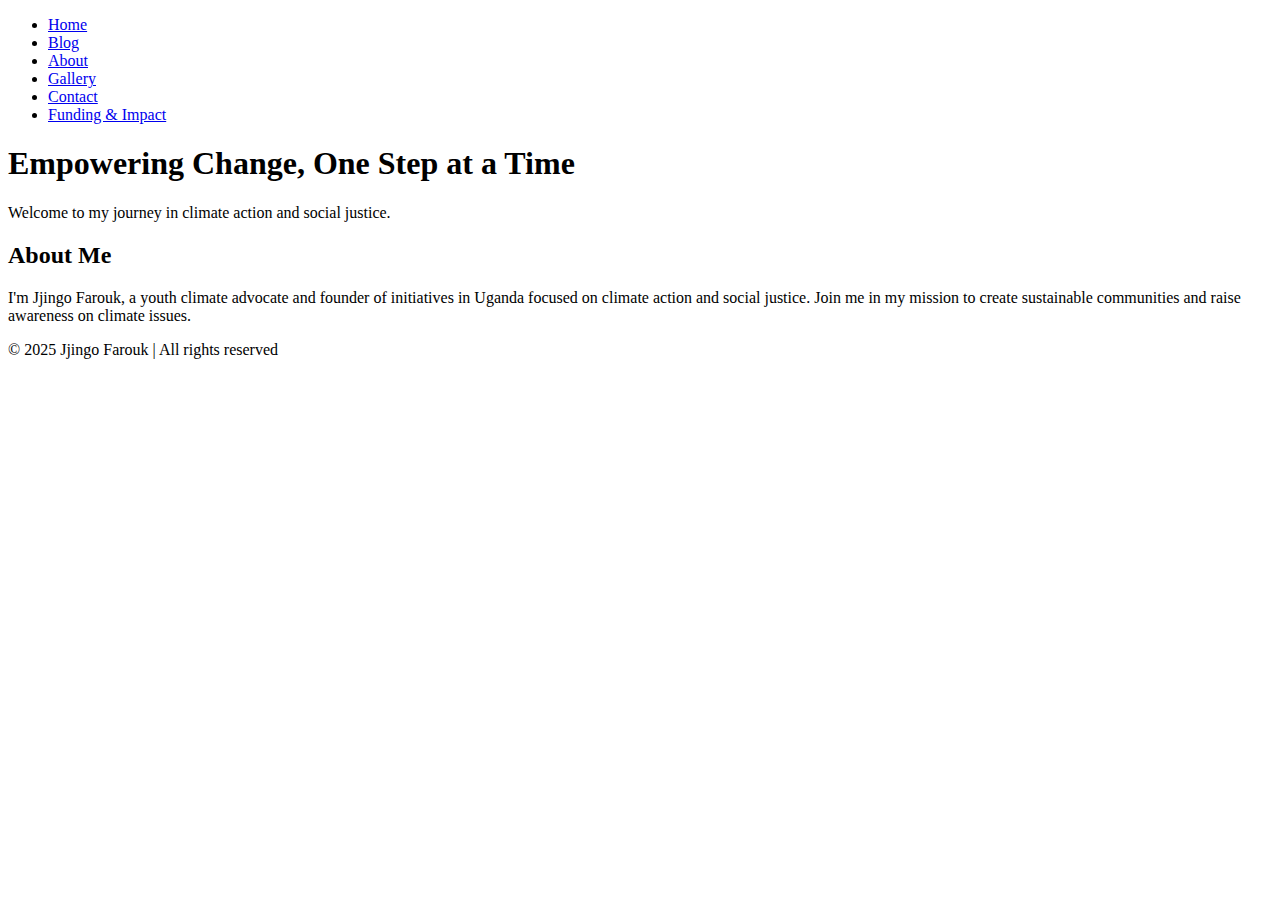
==== index.html @ bf0b95af "Create index.html" ====
<!DOCTYPE html>
<html lang="en">
<head>
    <meta charset="UTF-8">
    <meta name="viewport" content="width=device-width, initial-scale=1.0">
    <title>Jjingo Farouk | Youth Climate Advocate</title>
    <link rel="stylesheet" href="styles/main.css">
</head>
<body>
    <!-- Navigation Bar -->
    <header>
        <nav>
            <ul>
                <li><a href="index.html">Home</a></li>
                <li><a href="blog.html">Blog</a></li>
                <li><a href="about.html">About</a></li>
                <li><a href="gallery.html">Gallery</a></li>
                <li><a href="contact.html">Contact</a></li>
                <li><a href="funding.html">Funding & Impact</a></li>
            </ul>
        </nav>
    </header>

    <!-- Hero Section -->
    <section class="hero">
        <h1>Empowering Change, One Step at a Time</h1>
        <p>Welcome to my journey in climate action and social justice.</p>
    </section>

    <!-- About Section -->
    <section class="intro">
        <h2>About Me</h2>
        <p>I'm Jjingo Farouk, a youth climate advocate and founder of initiatives in Uganda focused on climate action and social justice. Join me in my mission to create sustainable communities and raise awareness on climate issues.</p>
    </section>

    <footer>
        <p>&copy; 2025 Jjingo Farouk | All rights reserved</p>
    </footer>

    <script src="scripts/main.js"></script>
</body>
</html>
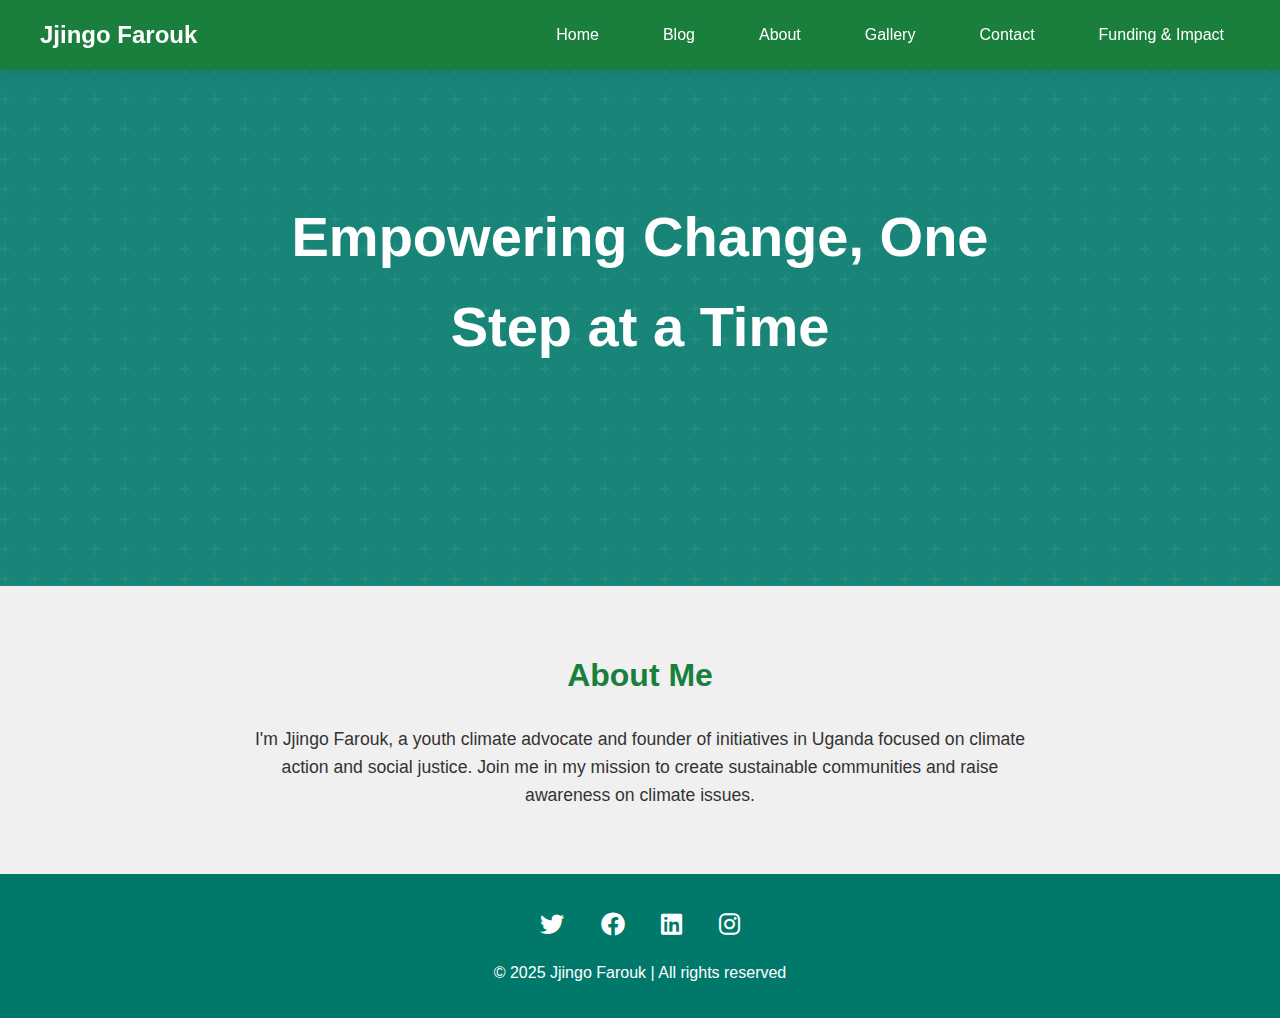
==== commit 0edef12b: "Update index.html" ====
--- a/index.html
+++ b/index.html
@@ -3,13 +3,234 @@
 <head>
     <meta charset="UTF-8">
     <meta name="viewport" content="width=device-width, initial-scale=1.0">
+    <meta name="description" content="Jjingo Farouk - Youth Climate Advocate from Uganda working towards sustainable communities">
     <title>Jjingo Farouk | Youth Climate Advocate</title>
-    <link rel="stylesheet" href="styles/main.css">
+    <link href="https://cdnjs.cloudflare.com/ajax/libs/font-awesome/6.0.0/css/all.min.css" rel="stylesheet">
+    <style>
+        /* Enhanced CSS with modern features */
+        :root {
+            --primary: #1a7f3d;
+            --primary-dark: #155d33;
+            --secondary: #00796b;
+            --light: #f0f0f0;
+            --white: #ffffff;
+            --dark: #333333;
+        }
+
+        * {
+            margin: 0;
+            padding: 0;
+            box-sizing: border-box;
+        }
+
+        body {
+            font-family: 'Segoe UI', Arial, sans-serif;
+            background-color: var(--light);
+            color: var(--dark);
+            line-height: 1.6;
+        }
+
+        /* Modern Header & Navigation */
+        header {
+            background-color: var(--primary);
+            padding: 1rem;
+            position: fixed;
+            width: 100%;
+            top: 0;
+            z-index: 1000;
+            box-shadow: 0 2px 10px rgba(0,0,0,0.1);
+            transition: background-color 0.3s ease;
+        }
+
+        header.scrolled {
+            background-color: rgba(26, 127, 61, 0.95);
+            backdrop-filter: blur(5px);
+        }
+
+        nav {
+            max-width: 1200px;
+            margin: 0 auto;
+            display: flex;
+            justify-content: space-between;
+            align-items: center;
+        }
+
+        .logo {
+            color: var(--white);
+            font-size: 1.5rem;
+            font-weight: bold;
+            text-decoration: none;
+        }
+
+        nav ul {
+            list-style-type: none;
+            display: flex;
+            gap: 2rem;
+        }
+
+        nav ul li a {
+            color: var(--white);
+            text-decoration: none;
+            font-weight: 500;
+            padding: 0.5rem 1rem;
+            border-radius: 5px;
+            transition: all 0.3s ease;
+        }
+
+        nav ul li a:hover {
+            background-color: rgba(255,255,255,0.1);
+            transform: translateY(-2px);
+        }
+
+        /* Enhanced Hero Section */
+        .hero {
+            background: linear-gradient(rgba(0,121,107,0.9), rgba(0,121,107,0.9)),
+                        url('/api/placeholder/1920/1080');
+            background-size: cover;
+            background-position: center;
+            color: var(--white);
+            text-align: center;
+            padding: 8rem 2rem;
+            margin-top: 4rem;
+            position: relative;
+            overflow: hidden;
+        }
+
+        .hero::before {
+            content: '';
+            position: absolute;
+            top: 0;
+            left: 0;
+            right: 0;
+            bottom: 0;
+            background: url("data:image/svg+xml,%3Csvg width='60' height='60' viewBox='0 0 60 60' xmlns='http://www.w3.org/2000/svg'%3E%3Cg fill='none' fill-rule='evenodd'%3E%3Cg fill='%23ffffff' fill-opacity='0.05'%3E%3Cpath d='M36 34v-4h-2v4h-4v2h4v4h2v-4h4v-2h-4zm0-30V0h-2v4h-4v2h4v4h2V6h4V4h-4zM6 34v-4H4v4H0v2h4v4h2v-4h4v-2H6zM6 4V0H4v4H0v2h4v4h2V6h4V4H6z'/%3E%3C/g%3E%3C/g%3E%3C/svg%3E");
+        }
+
+        .hero-content {
+            position: relative;
+            max-width: 800px;
+            margin: 0 auto;
+        }
+
+        .hero h1 {
+            font-size: 3.5rem;
+            margin-bottom: 1.5rem;
+            animation: fadeInUp 1s ease;
+        }
+
+        .hero p {
+            font-size: 1.2rem;
+            margin-bottom: 2rem;
+            animation: fadeInUp 1s ease 0.2s;
+            opacity: 0;
+            animation-fill-mode: forwards;
+        }
+
+        /* Intro Section */
+        .intro {
+            max-width: 1200px;
+            margin: 0 auto;
+            padding: 4rem 2rem;
+            text-align: center;
+        }
+
+        .intro h2 {
+            color: var(--primary);
+            font-size: 2rem;
+            margin-bottom: 1.5rem;
+        }
+
+        .intro p {
+            font-size: 1.1rem;
+            max-width: 800px;
+            margin: 0 auto;
+        }
+
+        /* Modern Footer */
+        footer {
+            background-color: var(--secondary);
+            color: var(--white);
+            padding: 2rem;
+            text-align: center;
+        }
+
+        .social-links {
+            margin-bottom: 1rem;
+        }
+
+        .social-links a {
+            color: var(--white);
+            margin: 0 1rem;
+            font-size: 1.5rem;
+            transition: transform 0.3s ease;
+        }
+
+        .social-links a:hover {
+            transform: translateY(-3px);
+        }
+
+        /* Animations */
+        @keyframes fadeInUp {
+            from {
+                opacity: 0;
+                transform: translateY(20px);
+            }
+            to {
+                opacity: 1;
+                transform: translateY(0);
+            }
+        }
+
+        /* Mobile Menu */
+        .mobile-menu-btn {
+            display: none;
+            background: none;
+            border: none;
+            color: var(--white);
+            font-size: 1.5rem;
+            cursor: pointer;
+        }
+
+        /* Responsive Design */
+        @media (max-width: 768px) {
+            .mobile-menu-btn {
+                display: block;
+            }
+
+            nav ul {
+                display: none;
+                position: absolute;
+                top: 100%;
+                left: 0;
+                right: 0;
+                background-color: var(--primary);
+                flex-direction: column;
+                padding: 1rem;
+                text-align: center;
+            }
+
+            nav ul.active {
+                display: flex;
+            }
+
+            nav ul li {
+                margin: 1rem 0;
+            }
+
+            .hero h1 {
+                font-size: 2.5rem;
+            }
+        }
+    </style>
 </head>
 <body>
-    <!-- Navigation Bar -->
+    <!-- Enhanced Navigation Bar -->
     <header>
         <nav>
+            <a href="index.html" class="logo">Jjingo Farouk</a>
+            <button class="mobile-menu-btn">
+                <i class="fas fa-bars"></i>
+            </button>
             <ul>
                 <li><a href="index.html">Home</a></li>
                 <li><a href="blog.html">Blog</a></li>
@@ -21,22 +242,66 @@
         </nav>
     </header>
 
-    <!-- Hero Section -->
+    <!-- Enhanced Hero Section -->
     <section class="hero">
-        <h1>Empowering Change, One Step at a Time</h1>
-        <p>Welcome to my journey in climate action and social justice.</p>
+        <div class="hero-content">
+            <h1>Empowering Change, One Step at a Time</h1>
+            <p>Welcome to my journey in climate action and social justice</p>
+        </div>
     </section>
 
-    <!-- About Section -->
+    <!-- Enhanced Intro Section -->
     <section class="intro">
         <h2>About Me</h2>
         <p>I'm Jjingo Farouk, a youth climate advocate and founder of initiatives in Uganda focused on climate action and social justice. Join me in my mission to create sustainable communities and raise awareness on climate issues.</p>
     </section>
 
+    <!-- Enhanced Footer -->
     <footer>
+        <div class="social-links">
+            <a href="#"><i class="fab fa-twitter"></i></a>
+            <a href="#"><i class="fab fa-facebook"></i></a>
+            <a href="#"><i class="fab fa-linkedin"></i></a>
+            <a href="#"><i class="fab fa-instagram"></i></a>
+        </div>
         <p>&copy; 2025 Jjingo Farouk | All rights reserved</p>
     </footer>
 
-    <script src="scripts/main.js"></script>
+    <script>
+        // Mobile Menu Toggle
+        const mobileMenuBtn = document.querySelector('.mobile-menu-btn');
+        const navMenu = document.querySelector('nav ul');
+
+        mobileMenuBtn.addEventListener('click', () => {
+            navMenu.classList.toggle('active');
+        });
+
+        // Header Scroll Effect
+        window.addEventListener('scroll', () => {
+            const header = document.querySelector('header');
+            if (window.scrollY > 50) {
+                header.classList.add('scrolled');
+            } else {
+                header.classList.remove('scrolled');
+            }
+        });
+
+        // Close mobile menu when clicking outside
+        document.addEventListener('click', (e) => {
+            if (!e.target.closest('nav') && navMenu.classList.contains('active')) {
+                navMenu.classList.remove('active');
+            }
+        });
+
+        // Smooth scroll for navigation links
+        document.querySelectorAll('a[href^="#"]').forEach(anchor => {
+            anchor.addEventListener('click', function (e) {
+                e.preventDefault();
+                document.querySelector(this.getAttribute('href')).scrollIntoView({
+                    behavior: 'smooth'
+                });
+            });
+        });
+    </script>
 </body>
-</html>
+</html>